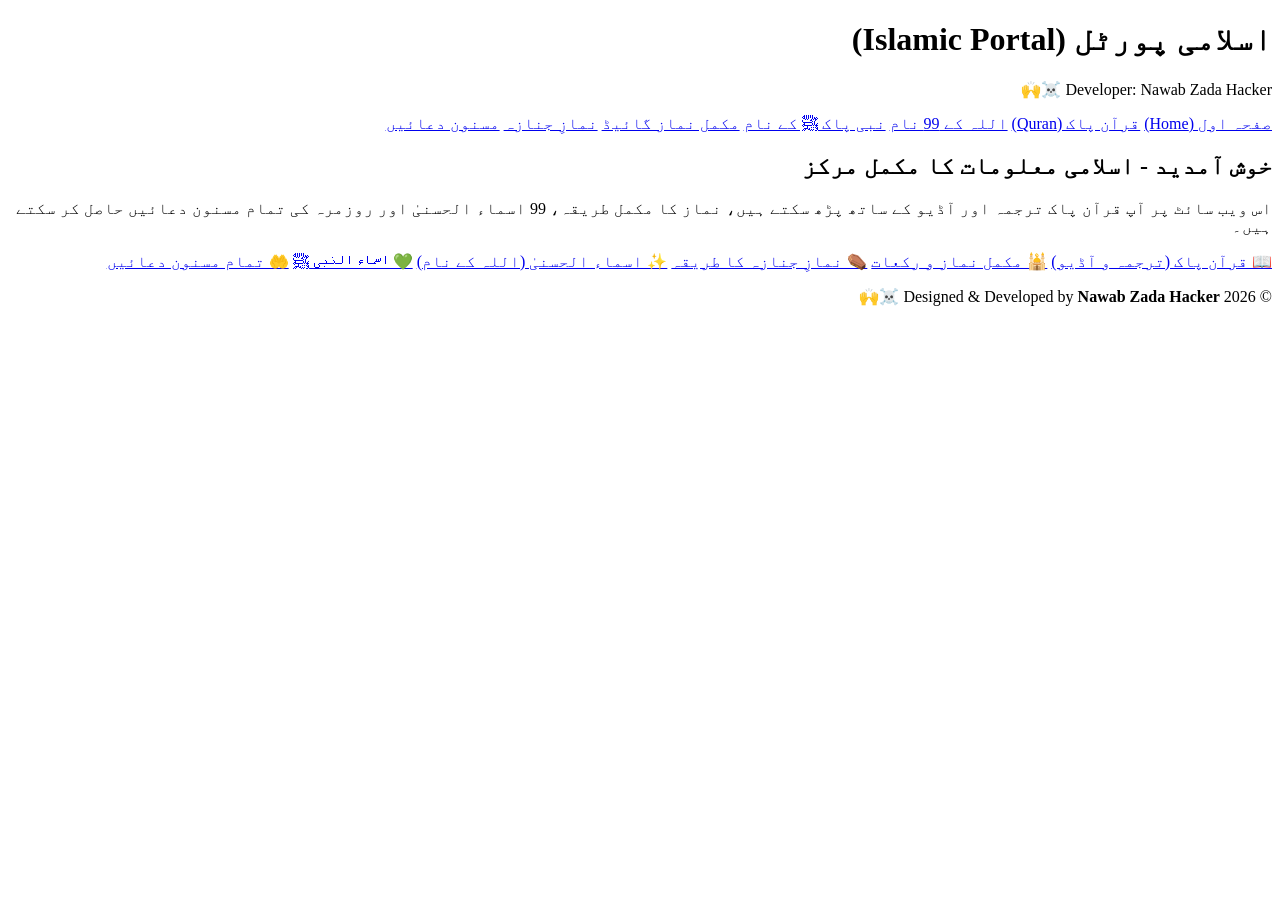
==== index.html @ 58b69311 "Create index.html" ====
<!DOCTYPE html>
<html lang="ur" dir="rtl">
<head>
    <meta charset="UTF-8">
    <meta name="viewport" content="width=device-width, initial-scale=1.0">
    <meta name="description" content="Mukamal Islamic Portal - Quran Pak with Urdu Translation, Namaz Guide, Masnoon Duain aur Namaz-e-Janaza. Developed by Nawab Zada Hacker.">
    <title>Islamic Portal - Home | Nawab Zada Hacker ☠️🙌</title>
    <link rel="stylesheet" href="style.css">
    <link href="https://fonts.googleapis.com/css2?family=Amiri:wght@400;700&family=Noto+Nastaliq+Urdu:wght@400;700&family=Poppins:wght@300;400;600&display=swap" rel="stylesheet">
</head>
<body>
    <header>
        <h1>اسلامی پورٹل (Islamic Portal)</h1>
        <p class="developer-tag">Developer: Nawab Zada Hacker ☠️🙌</p>
    </header>

    <nav>
        <a href="index.html" class="active">صفحہ اول (Home)</a>
        <a href="quran.html">قرآن پاک (Quran)</a>
        <a href="allah-names.html">اللہ کے 99 نام</a>
        <a href="nabi-names.html">نبی پاک ﷺ کے نام</a>
        <a href="namaz.html">مکمل نماز گائیڈ</a>
        <a href="janaza.html">نمازِ جنازہ</a>
        <a href="duas.html">مسنون دعائیں</a>
    </nav>

    <main class="container">
        <h2>خوش آمدید - اسلامی معلومات کا مکمل مرکز</h2>
        <p>اس ویب سائٹ پر آپ قرآن پاک ترجمہ اور آڈیو کے ساتھ پڑھ سکتے ہیں، نماز کا مکمل طریقہ، 99 اسماء الحسنیٰ اور روزمرہ کی تمام مسنون دعائیں حاصل کر سکتے ہیں۔</p>
        
        <div class="category-cards">
            <a href="quran.html" class="card">📖 قرآن پاک (ترجمہ و آڈیو)</a>
            <a href="namaz.html" class="card">🕌 مکمل نماز و رکعات</a>
            <a href="janaza.html" class="card">⚰️ نمازِ جنازہ کا طریقہ</a>
            <a href="allah-names.html" class="card">✨ اسماء الحسنیٰ (اللہ کے نام)</a>
            <a href="nabi-names.html" class="card">💚 اسماء النبی ﷺ</a>
            <a href="duas.html" class="card">🤲 تمام مسنون دعائیں</a>
        </div>
    </main>

    <footer>
        <p>© 2026 Designed & Developed by <strong>Nawab Zada Hacker ☠️🙌</strong></p>
    </footer>
</body>
</html>
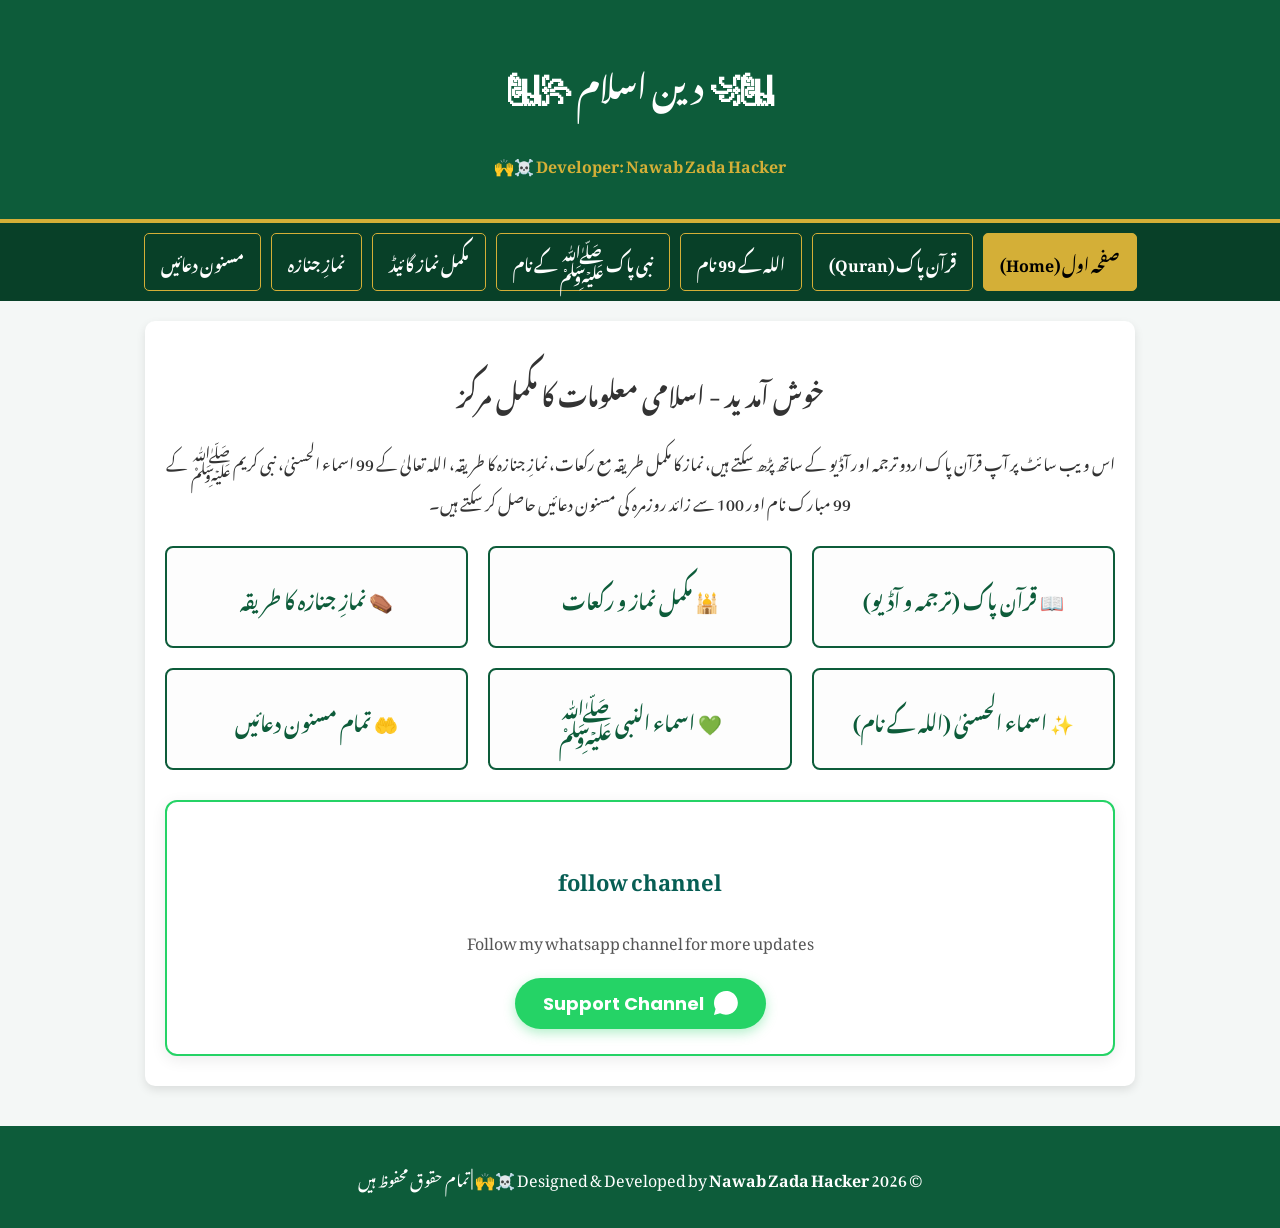
==== commit 212904d0: "Update index.html" ====
--- a/index.html
+++ b/index.html
@@ -3,14 +3,90 @@
 <head>
     <meta charset="UTF-8">
     <meta name="viewport" content="width=device-width, initial-scale=1.0">
-    <meta name="description" content="Mukamal Islamic Portal - Quran Pak with Urdu Translation, Namaz Guide, Masnoon Duain aur Namaz-e-Janaza. Developed by Nawab Zada Hacker.">
-    <title>Islamic Portal - Home | Nawab Zada Hacker ☠️🙌</title>
+    
+    <title> - مکمل قرآن پاک اردو ترجمہ، نماز گائیڈ، اسماء الحسنیٰ اور دعائیں | Nawab Zada Hacker ☠️🙌</title>
+    <meta name="description" content="اسلامی پورٹل پر خوش آمدید۔ مکمل 114 سورتیں اردو ترجمہ و آڈیو تلاوت، نماز کا طریقہ، نماز جنازہ، اللہ کے 99 نام، 99 اسمائے نبی ﷺ اور 100+ مسنون دعائیں ایک ہی جگہ حاصل کریں۔ Free Islamic Portal.">
+    <meta name="keywords" content="Islamic Portal, Quran Urdu Translation, Namaz Guide, Masnoon Duain, 99 Names of Allah, 99 Names of Muhammad, نماز کا طریقہ, قرآن پاک اردو ترجمہ, دعائیں, Nawab Zada Hacker">
+    <meta name="author" content="Nawab Zada Hacker">
+    <meta name="robots" content="index, follow">
+
+    <meta property="og:title" content="اسلامی پورٹل (Islamic Portal) - اسلامی معلومات کا مکمل مرکز">
+    <meta property="og:description" content="قرآن مجید مع اردو ترجمہ و مفہوم، نماز، جنازہ، اذکار اور مسنون دعائیں۔">
+    <meta property="og:type" content="website">
+    <meta property="og:locale" content="ur_PK">
+
+    <script type="application/ld+json">
+    {
+      "@context": "https://schema.org",
+      "@type": "WebSite",
+      "name": "اسلامی پورٹل (Islamic Portal)",
+      "url": "https://whatsapp.com/channel/0029VbB47ttDDmFNztpnZf2m",
+      "description": "مکمل اسلامی معلومات، قرآن پاک اردو ترجمہ و مفہوم، نماز گائیڈ اور مسنون دعائیں",
+      "publisher": {
+        "@type": "Organization",
+        "name": "Nawab Zada Hacker"
+      }
+    }
+    </script>
+
     <link rel="stylesheet" href="style.css">
+    <link rel="preconnect" href="https://fonts.googleapis.com">
+    <link rel="preconnect" href="https://fonts.gstatic.com" crossorigin>
     <link href="https://fonts.googleapis.com/css2?family=Amiri:wght@400;700&family=Noto+Nastaliq+Urdu:wght@400;700&family=Poppins:wght@300;400;600&display=swap" rel="stylesheet">
+
+    <style>
+        /* واٹس ایپ سپورٹ چینل بٹن اسٹائل */
+        .whatsapp-support-box {
+            background: #ffffff;
+            padding: 25px 20px;
+            border-radius: 12px;
+            margin: 30px auto 10px auto;
+            text-align: center;
+            box-shadow: 0 4px 15px rgba(0,0,0,0.08);
+            border: 2px solid #25d366;
+            max-width: 950px;
+        }
+        .whatsapp-support-box h3 {
+            color: #075e54;
+            font-size: 22px;
+            margin-bottom: 8px;
+        }
+        .whatsapp-support-box p {
+            color: #555;
+            font-size: 16px;
+            margin-bottom: 18px;
+        }
+        .support-btn {
+            display: inline-flex;
+            align-items: center;
+            justify-content: center;
+            gap: 10px;
+            background: #25d366;
+            color: #ffffff !important;
+            font-size: 18px;
+            font-weight: bold;
+            text-decoration: none;
+            padding: 12px 28px;
+            border-radius: 50px;
+            box-shadow: 0 4px 12px rgba(37, 211, 102, 0.35);
+            transition: all 0.3s ease;
+            font-family: 'Poppins', 'Noto Nastaliq Urdu', sans-serif;
+        }
+        .support-btn:hover {
+            background: #128c7e;
+            transform: translateY(-2px);
+            box-shadow: 0 6px 18px rgba(18, 140, 126, 0.45);
+        }
+        .support-btn svg {
+            width: 24px;
+            height: 24px;
+            fill: currentColor;
+        }
+    </style>
 </head>
 <body>
     <header>
-        <h1>اسلامی پورٹل (Islamic Portal)</h1>
+        <h1>꧁꧅ دین اسلام ꧅꧂</h1>
         <p class="developer-tag">Developer: Nawab Zada Hacker ☠️🙌</p>
     </header>
 
@@ -26,7 +102,7 @@
 
     <main class="container">
         <h2>خوش آمدید - اسلامی معلومات کا مکمل مرکز</h2>
-        <p>اس ویب سائٹ پر آپ قرآن پاک ترجمہ اور آڈیو کے ساتھ پڑھ سکتے ہیں، نماز کا مکمل طریقہ، 99 اسماء الحسنیٰ اور روزمرہ کی تمام مسنون دعائیں حاصل کر سکتے ہیں۔</p>
+        <p>اس ویب سائٹ پر آپ قرآن پاک اردو ترجمہ اور آڈیو کے ساتھ پڑھ سکتے ہیں، نماز کا مکمل طریقہ مع رکعات، نمازِ جنازہ کا طریقہ، اللہ تعالیٰ کے 99 اسماء الحسنیٰ، نبی کریم ﷺ کے 99 مبارک نام اور 100 سے زائد روزمرہ کی مسنون دعائیں حاصل کر سکتے ہیں۔</p>
         
         <div class="category-cards">
             <a href="quran.html" class="card">📖 قرآن پاک (ترجمہ و آڈیو)</a>
@@ -36,10 +112,21 @@
             <a href="nabi-names.html" class="card">💚 اسماء النبی ﷺ</a>
             <a href="duas.html" class="card">🤲 تمام مسنون دعائیں</a>
         </div>
+
+        <section class="whatsapp-support-box">
+            <h3>follow channel</h3>
+            <p>Follow my whatsapp channel for more updates</p>
+            <a href="https://whatsapp.com/channel/0029VbB47ttDDmFNztpnZf2m" target="_blank" rel="noopener noreferrer" class="support-btn">
+                <svg viewBox="0 0 24 24">
+                    <path d="M12.031 6.172c-3.181 0-5.767 2.586-5.768 5.766-.001 1.298.38 2.27 1.019 3.287l-.582 2.128 2.182-.573c.978.58 1.911.928 3.145.929 3.178 0 5.767-2.587 5.768-5.766.001-3.187-2.575-5.77-5.764-5.771zm3.392 8.244c-.144.405-.837.774-1.17.824-.299.045-.677.063-1.092-.069-.252-.08-.575-.187-.988-.365-1.739-.751-2.874-2.502-2.961-2.617-.087-.116-.708-.94-.708-1.793s.448-1.273.607-1.446c.159-.173.346-.217.462-.217l.332.006c.106.005.249-.04.39.298.144.347.491 1.2.534 1.287.043.087.072.188.014.304-.058.116-.087.188-.173.289l-.26.304c-.087.086-.177.18-.076.354.101.174.449.741.964 1.201.662.591 1.221.774 1.394.86s.274.072.376-.043c.101-.116.433-.506.549-.68.116-.173.231-.145.39-.087s1.011.477 1.184.564.289.13.332.202c.045.072.045.419-.1.824zm-3.423-14.416c-6.627 0-12 5.373-12 12 0 2.158.57 4.184 1.564 5.939l-1.657 6.057 6.208-1.628c1.708.932 3.666 1.464 5.753 1.464 6.627 0 12-5.373 12-12 0-6.627-5.373-12-12-12z"/>
+                </svg>
+                <span>Support Channel</span>
+            </a>
+        </section>
     </main>
 
     <footer>
-        <p>© 2026 Designed & Developed by <strong>Nawab Zada Hacker ☠️🙌</strong></p>
+        <p>© 2026 Designed & Developed by <strong>Nawab Zada Hacker ☠️🙌</strong> | تمام حقوق محفوظ ہیں</p>
     </footer>
 </body>
 </html>
--- a/style.css
+++ b/style.css
@@ -0,0 +1,115 @@
+:root {
+    --primary-color: #0d5c3a;
+    --accent-color: #d4af37;
+    --bg-color: #f4f7f6;
+    --text-color: #333;
+}
+
+body {
+    font-family: 'Noto Nastaliq Urdu', 'Amiri', 'Poppins', sans-serif;
+    margin: 0;
+    padding: 0;
+    background-color: var(--bg-color);
+    color: var(--text-color);
+    text-align: center;
+}
+
+header {
+    background-color: var(--primary-color);
+    color: white;
+    padding: 20px;
+    border-bottom: 4px solid var(--accent-color);
+}
+
+.developer-tag { color: var(--accent-color); font-weight: bold; }
+
+nav {
+    background-color: #084028;
+    display: flex;
+    justify-content: center;
+    flex-wrap: wrap;
+    gap: 10px;
+    padding: 10px;
+}
+
+nav a {
+    color: white;
+    text-decoration: none;
+    padding: 8px 16px;
+    border: 1px solid var(--accent-color);
+    border-radius: 5px;
+    font-weight: bold;
+    transition: 0.3s;
+}
+
+nav a:hover, nav a.active {
+    background-color: var(--accent-color);
+    color: black;
+}
+
+.container {
+    max-width: 950px;
+    margin: 20px auto;
+    padding: 20px;
+    background: white;
+    border-radius: 10px;
+    box-shadow: 0 4px 10px rgba(0,0,0,0.1);
+}
+
+.category-cards {
+    display: grid;
+    grid-template-columns: repeat(auto-fit, minmax(250px, 1fr));
+    gap: 20px;
+    margin-top: 25px;
+}
+
+.card {
+    background: #fdfdfd;
+    border: 2px solid var(--primary-color);
+    padding: 25px;
+    border-radius: 8px;
+    text-decoration: none;
+    color: var(--primary-color);
+    font-size: 1.2rem;
+    font-weight: bold;
+    transition: 0.3s;
+}
+
+.card:hover {
+    background: var(--primary-color);
+    color: white;
+}
+
+table {
+    width: 100%;
+    border-collapse: collapse;
+    margin: 20px 0;
+}
+
+table, th, td { border: 1px solid #ddd; }
+th, td { padding: 12px; text-align: center; }
+th { background-color: var(--primary-color); color: white; }
+
+.arabic {
+    font-family: 'Amiri', serif;
+    font-size: 1.8rem;
+    color: var(--primary-color);
+    direction: rtl;
+    line-height: 2.2rem;
+}
+
+.dua-card, .content-box {
+    background: #fdfdfd;
+    border-right: 5px solid var(--primary-color);
+    padding: 15px;
+    margin-bottom: 20px;
+    text-align: right;
+    box-shadow: 0 2px 5px rgba(0,0,0,0.05);
+}
+
+footer {
+    margin-top: 40px;
+    padding: 15px;
+    background-color: var(--primary-color);
+    color: white;
+}
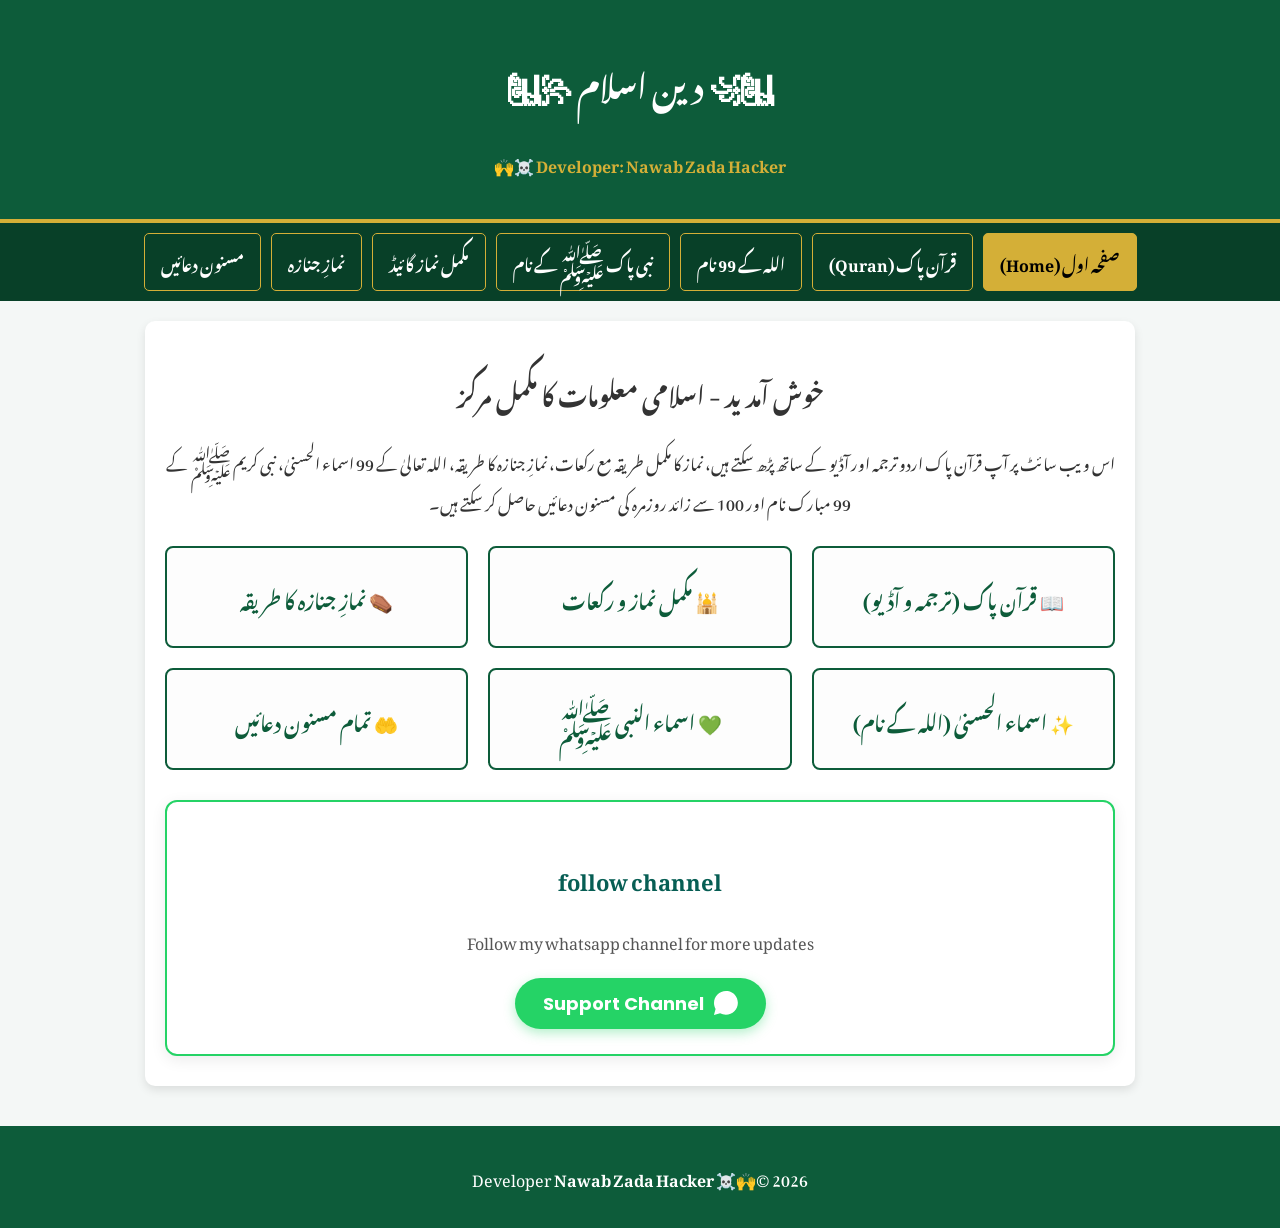
==== commit 0f9e5d9a: "Update index.html" ====
--- a/index.html
+++ b/index.html
@@ -19,7 +19,7 @@
     {
       "@context": "https://schema.org",
       "@type": "WebSite",
-      "name": "اسلامی پورٹل (Islamic Portal)",
+      "name": "꧁꧅ دین اسلام ꧅꧂ (Deen Islam)",
       "url": "https://whatsapp.com/channel/0029VbB47ttDDmFNztpnZf2m",
       "description": "مکمل اسلامی معلومات، قرآن پاک اردو ترجمہ و مفہوم، نماز گائیڈ اور مسنون دعائیں",
       "publisher": {
@@ -35,7 +35,6 @@
     <link href="https://fonts.googleapis.com/css2?family=Amiri:wght@400;700&family=Noto+Nastaliq+Urdu:wght@400;700&family=Poppins:wght@300;400;600&display=swap" rel="stylesheet">
 
     <style>
-        /* واٹس ایپ سپورٹ چینل بٹن اسٹائل */
         .whatsapp-support-box {
             background: #ffffff;
             padding: 25px 20px;
@@ -126,7 +125,7 @@
     </main>
 
     <footer>
-        <p>© 2026 Designed & Developed by <strong>Nawab Zada Hacker ☠️🙌</strong> | تمام حقوق محفوظ ہیں</p>
+        <p>Developer <strong>Nawab Zada Hacker ☠️🙌</strong>© 2026</p>
     </footer>
 </body>
 </html>
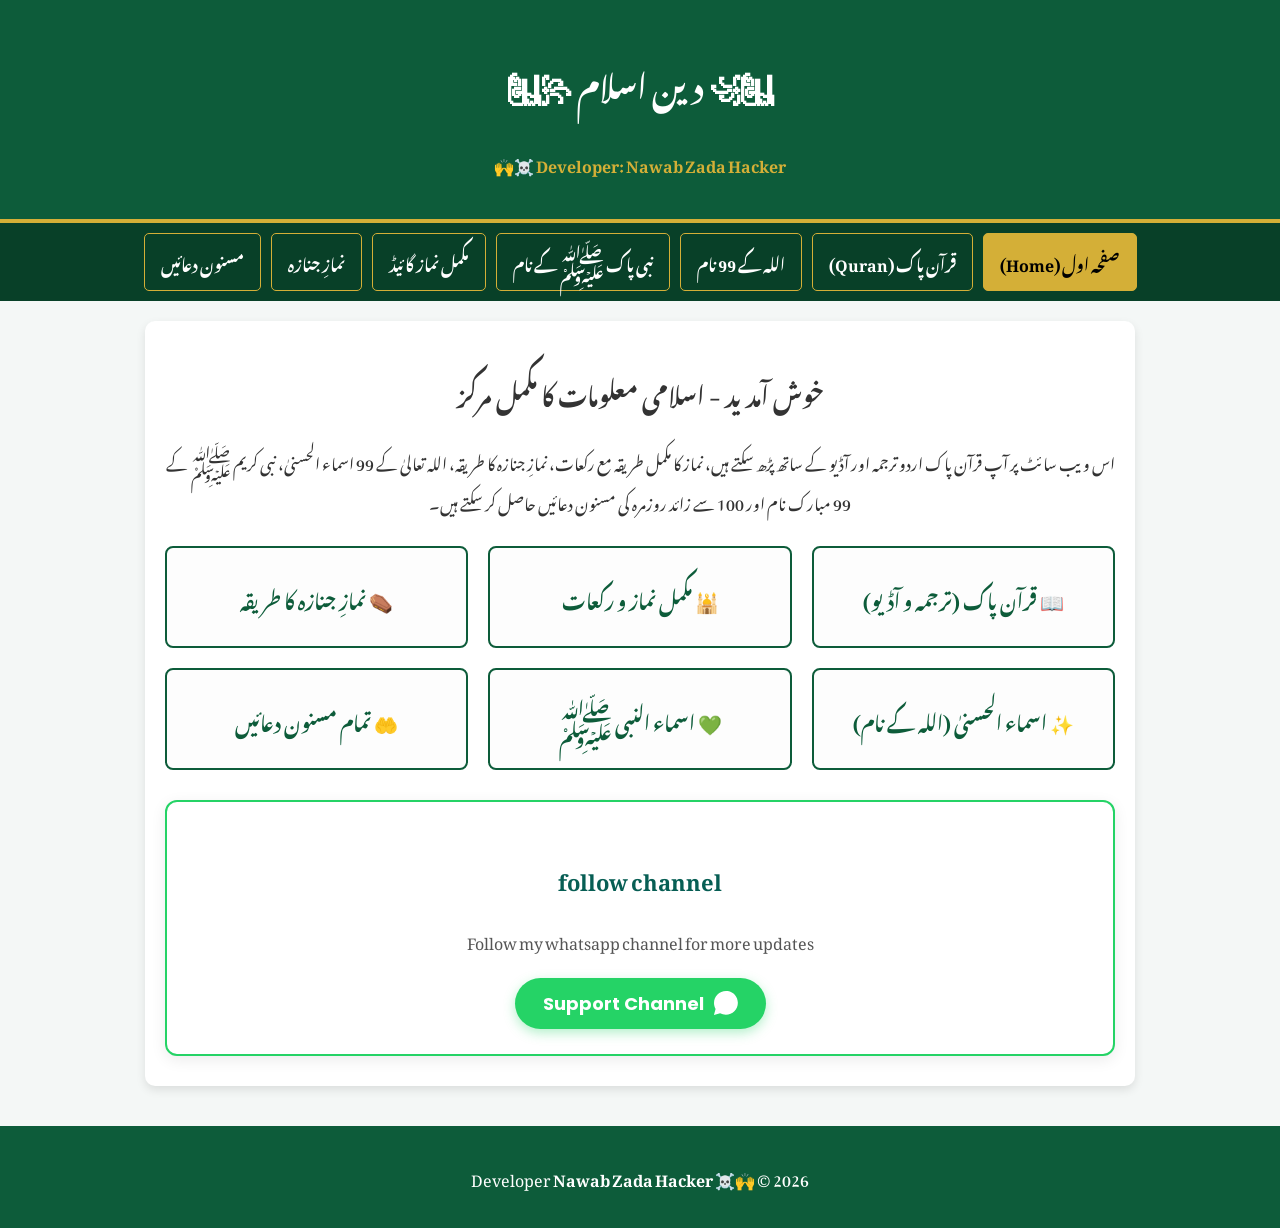
==== commit da10b049: "Update index.html" ====
--- a/index.html
+++ b/index.html
@@ -125,7 +125,7 @@
     </main>
 
     <footer>
-        <p>Developer <strong>Nawab Zada Hacker ☠️🙌</strong>© 2026</p>
+        <p>Developer <strong> Nawab Zada Hacker ☠️🙌</strong> © 2026</p>
     </footer>
 </body>
 </html>
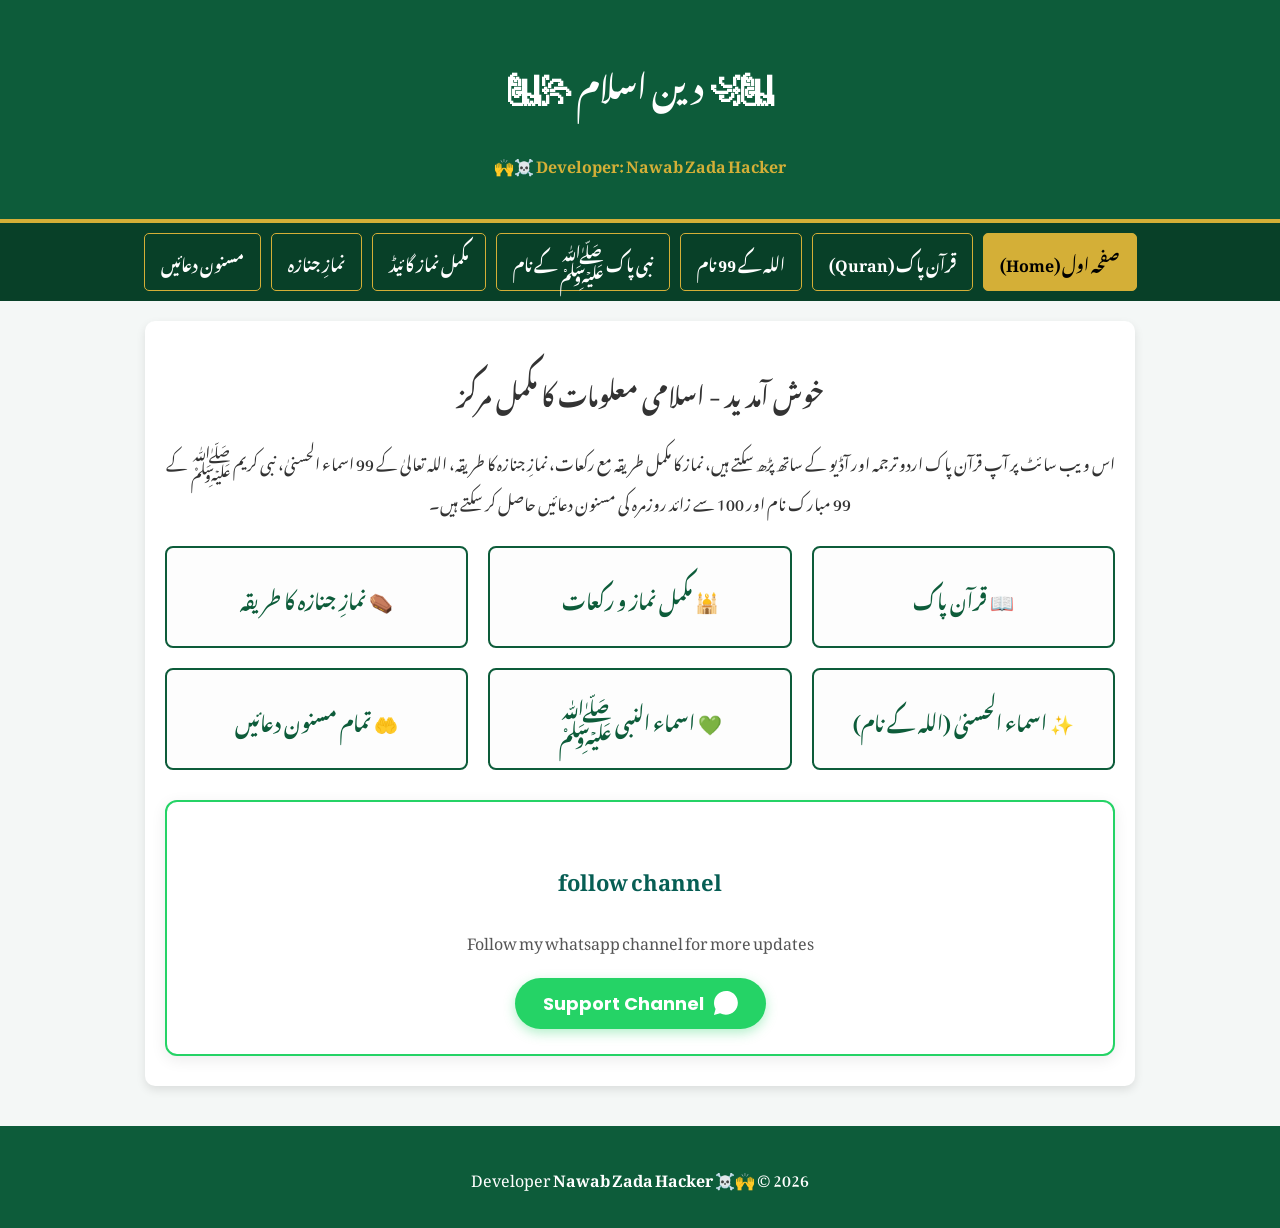
==== commit 9fb6124c: "Update index.html" ====
--- a/index.html
+++ b/index.html
@@ -104,7 +104,7 @@
         <p>اس ویب سائٹ پر آپ قرآن پاک اردو ترجمہ اور آڈیو کے ساتھ پڑھ سکتے ہیں، نماز کا مکمل طریقہ مع رکعات، نمازِ جنازہ کا طریقہ، اللہ تعالیٰ کے 99 اسماء الحسنیٰ، نبی کریم ﷺ کے 99 مبارک نام اور 100 سے زائد روزمرہ کی مسنون دعائیں حاصل کر سکتے ہیں۔</p>
         
         <div class="category-cards">
-            <a href="quran.html" class="card">📖 قرآن پاک (ترجمہ و آڈیو)</a>
+            <a href="quran.html" class="card">📖 قرآن پاک</a>
             <a href="namaz.html" class="card">🕌 مکمل نماز و رکعات</a>
             <a href="janaza.html" class="card">⚰️ نمازِ جنازہ کا طریقہ</a>
             <a href="allah-names.html" class="card">✨ اسماء الحسنیٰ (اللہ کے نام)</a>
